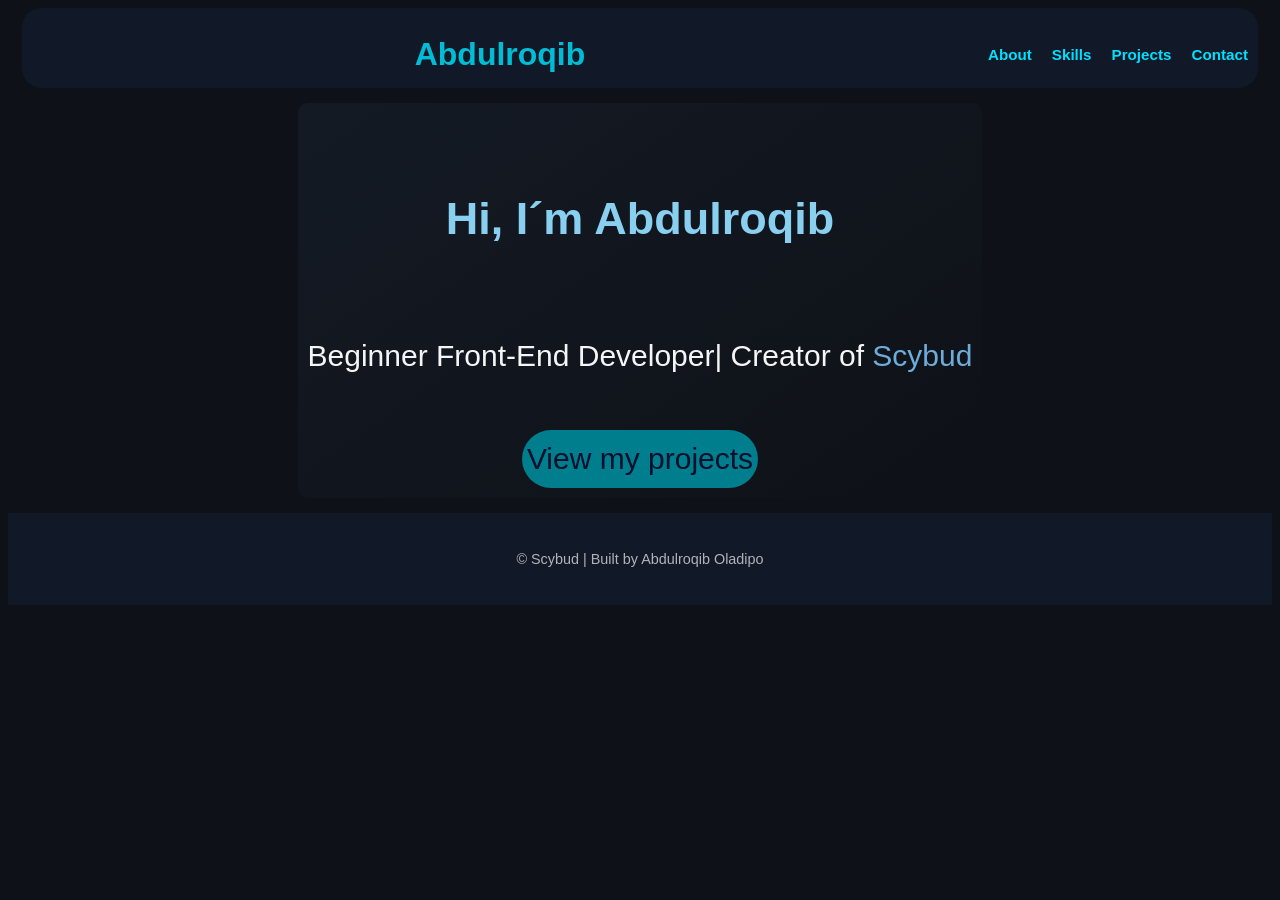
==== index.html @ 7b3e84bd "edit sidebar and make cards show only when clicked" ====
<!DOCTYPE html>
<html lang="en">
  <head>
    <meta charset="UTF-8" />
    <meta name="viewport" content="width=device-width, initial-scale=1.0" />
    <title>Abdulroqib | Portfolio</title>
    <link rel="stylesheet" href="style.css" />
  </head>
  <body>
    <header>
      <div id="menuicon" onclick="togglesidebar()">
        <span></span>
        <span></span>
        <span></span>
      </div>
      <h1>Abdulroqib</h1>
      <div class="sidebar">
        <div id="cancelIcon" onclick="togglesidebar()">
          <span id="top-bar"></span>
          <span id="middle-bar"></span>
          <span id="bottom-bar"></span>
        </div>
        <nav>
          <!--Use onclick to make sidebar close when link is clicked-->
          <a class="aboutLink" onclick="togglesidebar()" href="#about">About</a>
          <a class="skillsLink" onclick="togglesidebar()" href="#skills"
            >Skills</a
          >
          <a class="projectsLink" onclick="togglesidebar()" href="#projects"
            >Projects</a
          >
          <a class="contactLink" onclick="togglesidebar()" href="#contact"
            >Contact</a
          >
        </nav>
      </div>
      <nav id="nav-links">
        <a class="aboutLink" onclick="togglesidebar()" href="#about">About</a>
        <a class="skillsLink" onclick="togglesidebar()" href="#skills"
          >Skills</a
        >
        <a class="projectsLink" onclick="togglesidebar()" href="#projects"
          >Projects</a
        >
        <a class="contactLink" onclick="togglesidebar()" href="#contact"
          >Contact</a
        >
      </nav>
    </header>
    <main>
      <section id="hero">
        <h2>Hi, I´m Abdulroqib</h2>
        <p>
          Beginner Front-End Developer| Creator of
          <a href="https://scyflix.github.io/Scybud-Labs/">Scybud</a>
        </p>
        <a class="btn projectsLink" href="#projects"
          >View my projects</a
        >
      </section>
      <section id="about" class="cards">
        <h2>About Me</h2>
        <p>
          I am a beginner Front-End Developer currently learning HTML, CSS and
          JavaScript. I create clean and responsive websites and plan to exploew
          robotics engineering in the future. I build projects to learn and
          grow.
        </p>
      </section>
      <section id="skills" class="cards">
        <h2>My skills</h2>
        <div id="skills-list">
          <div>HTML</div>
          <div>CSS</div>
          <div>JavaScript(Basic)</div>
          <div>Responsive Design</div>
          <div>Words Document(Basic)</div>
        </div>
      </section>
      <section id="projects" class="cards">
        <h2>My Projects</h2>
        <div id="projects-container">
          <div class="project">
            <h3>TryTasty</h3>
            <p>Recipe website for easy, fun and tasty snack recipes.</p>
            <a href="https://trytasty.de/" class="btn">View</a>
          </div>
          <div class="project">
            <h3>Playbud</h3>
            <p>A game portal for simple icebreaker and bordom-killer games.</p>
                        <a href="https://scyflix.github.io/Playbud/" class="btn">View</a>

          </div>
          <div class="project">
            <h3>ResBuild</h3>
            <p>
              A resume builder website that helps to create simple resume(first
              project i made with JavaScript).
            </p>
                        <a href="https://scyflix.github.io/ResBuild/" class="btn">View</a>

          </div>
          <div class="project">
            <h3
              >Thia`s Vogue</h3
            >
            <p>
              A fashionsite showcasing a Nigerian based fashion designer`s work
              and styles(created with Google Sites).
            </p>
             <a href="https://sites.google.com/view/thias-vogue/home" class="btn"
              >View</a
            >
          </div>
          <div class="project">
            <h3
              >Salvation Nsx</h3
            >
            <p>An artist website showcasing his work.</p>
             <a href="https://scyflix.github.io/Abdulroqib-Oladipo/" class="btn"
              >View</a
            >
          </div>
        </div>
      </section>
      <section id="contact" class="cards">
        <h2>Contact</h2>
        <p>Lets collaborate and build something fun together</p>
        <p>
          <span> Email: </span>
          <a href="mailto:abdulroqeeboladipo@gmail.com"
            >abdulroqeeboladipo@gmail.com</a
          >
        </p>
        <p>
          <a href="https://github.com/scyflix">Github</a> |
          <a href="https://x.com/abdulroqib123">Twitter/X</a> |
          <a href="https://www.linkedin.com/in/abdulroqib-oladipo-a85197253/"
            >Linkedin</a
          >
          |
        </p>
      </section>
    </main>
    <footer>
      <p>&copy; Scybud | Built by Abdulroqib Oladipo</p>
    </footer>
    <script src="app.js"></script>
  </body>
</html>
---- style.css ----
html {
  scroll-behavior: smooth;
}
body {
  font-family: "Poppins", sans-serif;
  background-color: #0e1117;
  color: #f5f5f5;
  line-height: 1.6;
  max-width: 100vw;
}

main {
  margin: 10px auto;
  display: flex;
  flex-direction: column;
  justify-content: center;
  align-items: center;
}
#menuIcon {
  display: none;
}
header {
  border-radius: 20px;
  width: 95vw;
  margin: 0 auto;
  max-width: 100%;
  flex-wrap: wrap;
  font-weight: 700;
  display: flex;
  align-items: center;
  background: #111827;
  height: 80px;
  padding: 0 10px;
  justify-content: space-between;
  top: 0;
  position: sticky;
}
header h1 {
  color: #00bcd4;
}
a {
  text-decoration: none;
  color: #6eacda;
}

nav {
  display: flex;
  justify-content: space-around;
}
nav a {
  font-size: 0.95rem;
  margin-left: 20px;
    color: #00e1ff;
}
nav a:hover {
  color: #04c3dc;
}
#hero {
  display: flex;
  justify-content: center;
  align-items: center;
  flex-direction: column;
  gap: 10px;
  padding: 0 10px;
  font-size: 30px;
  background: linear-gradient(145deg, #141a24, #0e1117);
  text-align: center;
  margin: 5px 0;
  border-radius: 10px;
}
.cards {
  background-color: #122942;
  width: 90vw;
  padding: 10px;
  border-radius: 10px;
  display: none;
}
a:hover {
  color: #066774;
}
.btn {
  background-color: #007e8e;
  border-radius: 50px;
  padding: 5px;
  margin: 10px;
  color: #00102d;
  transition: all 0.3s ease-in;
}
.btn:hover {
  text-decoration: none;
  transform: scale(1.05);
    color: #00102d;
  box-shadow: 0 0 15px rgba(255, 255, 255, 0.3);
}
section {
  margin-top: 10px;
}
footer {
  text-align: center;
  padding: 20px;
  font-size: 0.9rem;
  background: #111827;
  color: #b0b3b8;
  max-width: 100%;
  margin-top: auto;
}
#projects-container {
  display: flex;
  flex-wrap: wrap;
  justify-content: center;
  gap: 20px;
  margin-top: 20px;
}

#projects-container a {
  font-weight: 600;
}
.project {
  width: 280px;
  background-color: #00102d;
  border-radius: 12px;
  padding: 15px;
  transition: all 0.3s ease-in-out;
  text-align: left;
}
.project .btn {
  font-size: 18px;
}
#contact a {
  color: #66e3f3;
}
.project:hover {
  transform: translateY(-5px);
  box-shadow: 0 0 15px #00bcd4;
}
h2 {
  text-align: center;
  color: #89cff0;
  margin-top: 80px;
}
#skills-list {
  display: flex;
  gap: 10px;
  flex-wrap: wrap;
  justify-content: center;
}
#skills-list div {
  text-align: center;
  background-color: white;
  color: black;
  border-radius: 10px;
  min-width: fit-content;
  width: 80px;
  padding: 3px;
  transition: all 0.5s ease;
}
#skills-list div:hover {
  transform: scale(1.05);
}
a:hover {
  text-decoration: underline;
}
 @media (min-width: 800px) {
  .sidebar {
    display: none;
  }
 }
@media (max-width: 800px) {
  header {
    display: flex;
    justify-content: flex-start;
    padding: 0;
  }
  #nav-links {
    display: none;
  }
  #menuicon,
  #cancelIcon {
    display: flex;
    flex-direction: column;
    cursor: pointer;
    margin: 0 10px;
  }
  #menuicon span,
  #cancelIcon span {
    background-color: beige;
    width: 30px;
    height: 5px;
    margin: 0 3px 5px 5px;
    border-radius: 15px;
  }
  #middle-bar {
    display: none;
  }
  #top-bar {
    transform: rotate(45deg) translate(7px);
  }
  #bottom-bar {
    transform: rotate(-45deg) translate(7px);
  }
  .sidebar nav {
    margin-top: 50px;
    display: flex;
    flex-direction: column;
    justify-content: start;
    align-items: center;
    gap: 40px;
  }
  .cards {
      min-height: 90dvh;

  }
  .sidebar {
    padding: 20px 0 20px 0;
    top: 0;
    left: -100%;
    width: 80%;
    height: 100dvh;
    z-index: 2000;
    position: absolute;
    transition: all 0.6s ease;
    backdrop-filter: blur(50px) brightness(80%);
  }
  .sidebar.show {
        left: 0;
  }
}
@media (max-width: 600px) {
  .project {
    width: 95%;
    background-color: #00102d;
    border-radius: 10px;
    padding: 5px 10px;
    transition: all 0.5s ease-in;
  }
}
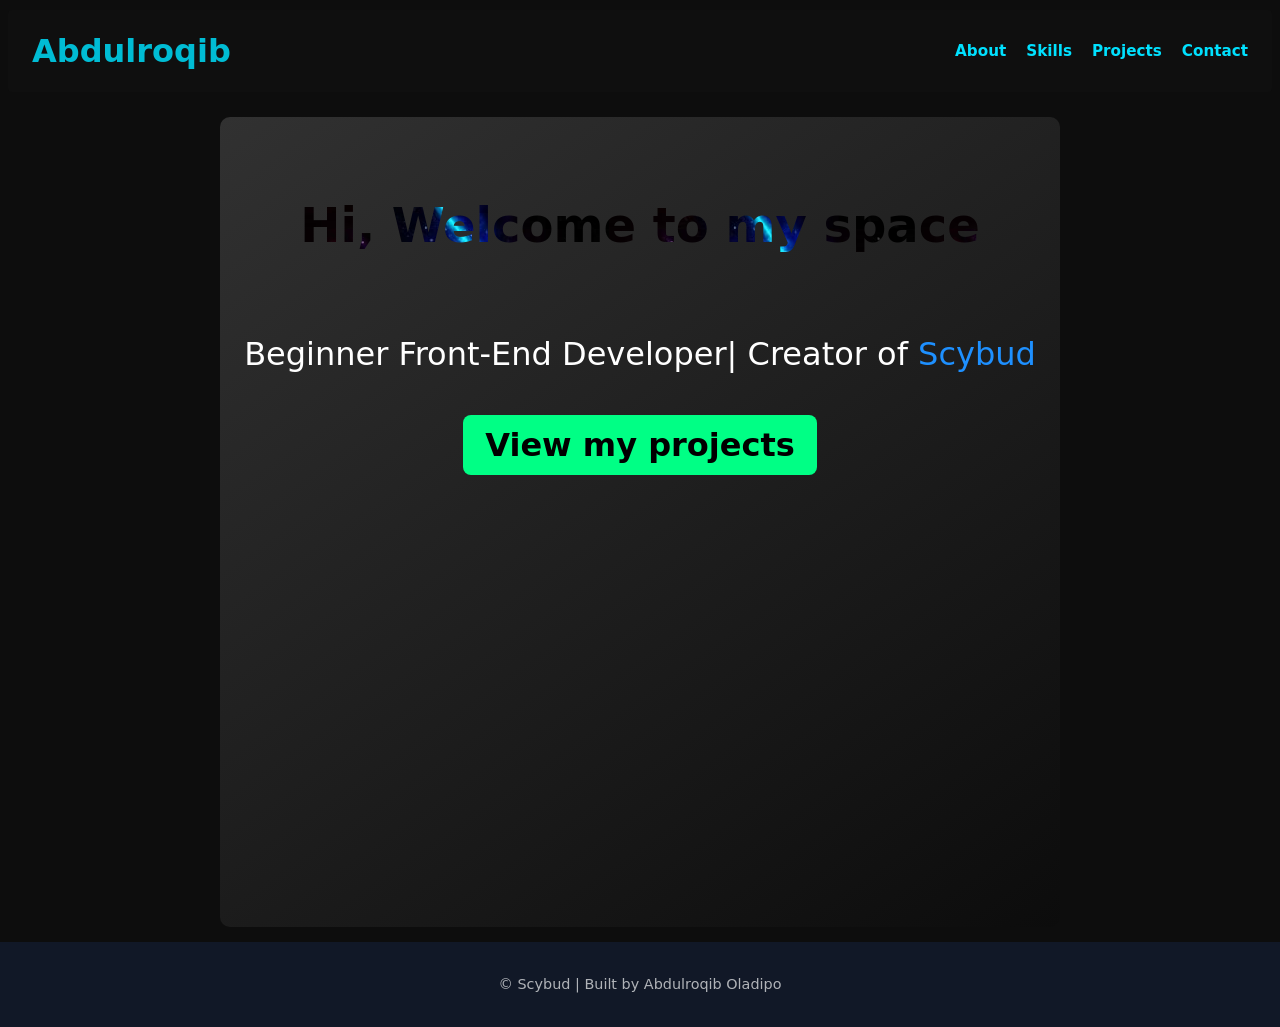
==== commit 970ad6a8: "frefactor: edit styles and texts to fit my style" ====
--- a/index.html
+++ b/index.html
@@ -48,35 +48,65 @@
       </nav>
     </header>
     <main>
-      <section id="hero">
-        <h2>Hi, I´m Abdulroqib</h2>
-        <p>
-          Beginner Front-End Developer| Creator of
-          <a href="https://scyflix.github.io/Scybud-Labs/">Scybud</a>
-        </p>
-        <a class="btn projectsLink" href="#projects"
-          >View my projects</a
-        >
+      <section>
+        <section id="hero">
+          <h2>Hi, Welcome to my <span>space</span></h2>
+          <p>
+            Beginner Front-End Developer| Creator of
+            <a href="https://scyflix.github.io/Scybud-Labs/">Scybud</a>
+          </p>
+          <a class="btn projectsLink" href="#projects">View my projects</a>
+        </section>
       </section>
       <section id="about" class="cards">
         <h2>About Me</h2>
         <p>
-          I am a beginner Front-End Developer currently learning HTML, CSS and
-          JavaScript. I create clean and responsive websites and plan to exploew
-          robotics engineering in the future. I build projects to learn and
-          grow.
+          I didn’t start programming because I was “naturally gifted” or because
+          everything made sense at the beginning. I started because I was
+          curious, frustrated, and tired of only consuming technology instead of
+          understanding how it works.</p>
+          <p> I’m a beginner Front-End Developer
+          learning HTML, CSS, and JavaScript, and most of what I know comes from
+          building things, breaking them, and fixing them again. I’ve struggled
+          with bugs that made no sense, designs that didn’t look right, and code
+          that worked yesterday but not today. That process is exactly how I
+          learn.</p>
+          <p>
+           I build projects to grow, not to impress. Every website I
+          create teaches me something new about structure, problem-solving, and
+          patience. Web development is part of a bigger picture for me: I’m
+          working toward a future in robotics engineering, where logic, systems,
+          and persistence matter more than shortcuts. I’m still early in the
+          journey, but I take it seriously. I show up, I keep learning, and I
+          don’t quit when things get hard.
         </p>
       </section>
       <section id="skills" class="cards">
-        <h2>My skills</h2>
-        <div id="skills-list">
-          <div>HTML</div>
-          <div>CSS</div>
-          <div>JavaScript(Basic)</div>
-          <div>Responsive Design</div>
-          <div>Words Document(Basic)</div>
-        </div>
-      </section>
+  <h2>My Skills</h2>
+
+  <h3>Web Development Fundamentals</h3>
+  <div class="skills-list">
+    <div>HTML5</div>
+    <div>CSS3</div>
+    <div>JavaScript (Basic)</div>
+  </div>
+
+  <h3>UI & Front-End Thinking</h3>
+  <div class="skills-list">
+    <div>Responsive Design</div>
+    <div>Reusable UI Patterns</div>
+    <div>Visual Hierarchy</div>
+  </div>
+
+  <h3>Tools & Workflow</h3>
+  <div class="skills-list">
+    <div>VS Code</div>
+    <div>Git & GitHub</div>
+    <div>GitHub Pages</div>
+    <div>Microsoft Word (Basic)</div>
+  </div>
+</section>
+
       <section id="projects" class="cards">
         <h2>My Projects</h2>
         <div id="projects-container">
@@ -88,8 +118,7 @@
           <div class="project">
             <h3>Playbud</h3>
             <p>A game portal for simple icebreaker and bordom-killer games.</p>
-                        <a href="https://scyflix.github.io/Playbud/" class="btn">View</a>
-
+            <a href="https://scyflix.github.io/Playbud/" class="btn">View</a>
           </div>
           <div class="project">
             <h3>ResBuild</h3>
@@ -97,27 +126,22 @@
               A resume builder website that helps to create simple resume(first
               project i made with JavaScript).
             </p>
-                        <a href="https://scyflix.github.io/ResBuild/" class="btn">View</a>
-
+            <a href="https://scyflix.github.io/ResBuild/" class="btn">View</a>
           </div>
           <div class="project">
-            <h3
-              >Thia`s Vogue</h3
-            >
+            <h3>Thia`s Vogue</h3>
             <p>
               A fashionsite showcasing a Nigerian based fashion designer`s work
               and styles(created with Google Sites).
             </p>
-             <a href="https://sites.google.com/view/thias-vogue/home" class="btn"
+            <a href="https://sites.google.com/view/thias-vogue/home" class="btn"
               >View</a
             >
           </div>
           <div class="project">
-            <h3
-              >Salvation Nsx</h3
-            >
+            <h3>Salvation Nsx</h3>
             <p>An artist website showcasing his work.</p>
-             <a href="https://scyflix.github.io/Abdulroqib-Oladipo/" class="btn"
+            <a href="https://scyflix.github.io/Abdulroqib-Oladipo/" class="btn"
               >View</a
             >
           </div>
--- a/style.css
+++ b/style.css
@@ -1,109 +1,194 @@
-html {
+html,
+body {
   scroll-behavior: smooth;
-}
+  margin: 0;
+  padding: 0;
+  box-sizing: border-box;
+}
+
+:root {
+  /* Colors */
+  --bg-main: #0d0d0d;
+  --bg-card: #151515;
+  --bg-header: #0f0f0f;
+  --bg-footer: #111827;
+  --bg-hero-start: #313131;
+  --bg-hero-end: #0c0c0c;
+
+  --text-main: #ffffff;
+  --text-muted: #b0b3b8;
+
+  --accent: #00ff85;
+  --accent-hover: #00cc6a;
+  --accent-blue: #00bcd4;
+  --accent-cyan: #00e1ff;
+  --accent-cyan-hover: #04c3dc;
+  --accent-soft: #66e3f3;
+  --accent-glow: #00bbd494;
+
+  --link-color: #1e90ff;
+
+  /* Typography */
+  --font-main: system-ui, -apple-system, BlinkMacSystemFont, "Segoe UI",
+    sans-serif;
+
+  --fs-base: 1rem;
+  --fs-sm: 0.9rem;
+  --fs-nav: 0.95rem;
+  --fs-lg: 1.4rem;
+  --fs-xl: 2rem;
+
+  /* Spacing */
+  --space-xs: 0.5rem;
+  --space-sm: 1rem;
+  --space-md: 1.5rem;
+  --space-lg: 2.5rem;
+
+  /* Layout */
+  --max-width: 1100px;
+  --radius-sm: 8px;
+  --radius-md: 12px;
+
+  /* Effects */
+  --shadow-soft: 0 10px 25px rgba(0, 0, 0, 0.4);
+  --shadow-hover: 0 0 15px var(--accent-glow);
+  --transition-fast: 0.25s ease;
+  --transition-mid: 0.5s ease;
+}
+
 body {
-  font-family: "Poppins", sans-serif;
-  background-color: #0e1117;
-  color: #f5f5f5;
-  line-height: 1.6;
-  max-width: 100vw;
+  font-family: var(--font-main);
+  background: var(--bg-main);
+  color: var(--text-main);
 }
 
 main {
   margin: 10px auto;
   display: flex;
   flex-direction: column;
-  justify-content: center;
   align-items: center;
 }
-#menuIcon {
+
+header {
+  max-width: 95vw;
+  height: 50px;
+  position: sticky;
+  top: 0;
+  z-index: 2;
+
+  display: flex;
+  align-items: center;
+  justify-content: space-between;
+
+  background: var(--bg-header);
+  padding: var(--space-sm) var(--space-md);
+  margin: 10px auto;
+  border-radius: 4px;
+  font-weight: 700;
+}
+
+header h1 {
+  color: var(--accent-blue);
+}
+
+a {
+  color: var(--link-color);
+  text-decoration: none;
+}
+
+a:hover {
+  text-decoration: underline;
+}
+
+nav {
+  display: flex;
+  justify-content: space-around;
+}
+
+nav a {
+  font-size: var(--fs-nav);
+  margin-left: 20px;
+  color: var(--accent-cyan);
+}
+
+nav a:hover {
+  color: var(--accent-cyan-hover);
+}
+
+#hero {
+  display: flex;
+  flex-direction: column;
+  align-items: center;
+  gap: 10px;
+  
+  padding: 0 10px;
+  margin: 5px auto;
+  
+  font-size: var(--fs-xl);
+  text-align: center;
+
+  background: linear-gradient(145deg, var(--bg-hero-start), var(--bg-hero-end));
+
+  border-radius: 10px;
+}
+
+section {
+  display: flex;
+  flex-direction: column;
+  align-items: center;
+  min-height: 90dvh;
+  width: 80%;
+  margin-top: 10px;
+  max-width: 100vw;
+  animation: slideIn 2s ease;
+}
+@keyframes slideIn {
+  from {
+    transform: translateY(-30px);
+  } to {
+transform: translateY(0);  
+}
+}
+#about {
+  padding: 0 100px;
+}
+
+.cards {
   display: none;
-}
-header {
-  border-radius: 20px;
-  width: 95vw;
-  margin: 0 auto;
-  max-width: 100%;
-  flex-wrap: wrap;
-  font-weight: 700;
-  display: flex;
-  align-items: center;
-  background: #111827;
-  height: 80px;
-  padding: 0 10px;
-  justify-content: space-between;
-  top: 0;
-  position: sticky;
-}
-header h1 {
-  color: #00bcd4;
-}
-a {
+  background: var(--bg-card);
+  padding: var(--space-md);
+  border-radius: var(--radius-md);
+  box-shadow: var(--shadow-soft);
+  max-width: var(--max-width);
+  margin: var(--space-lg) auto;
+}
+
+.btn {
+  display: inline-block;
+  padding: 0.7rem 1.4rem;
+  border-radius: var(--radius-sm);
+
+  background: var(--accent);
+  color: #000;
+  font-weight: 600;
+
+  transition: var(--transition-fast);
+}
+
+.btn:hover {
+  background: var(--accent-hover);
   text-decoration: none;
-  color: #6eacda;
-}
-
-nav {
-  display: flex;
-  justify-content: space-around;
-}
-nav a {
-  font-size: 0.95rem;
-  margin-left: 20px;
-    color: #00e1ff;
-}
-nav a:hover {
-  color: #04c3dc;
-}
-#hero {
-  display: flex;
-  justify-content: center;
-  align-items: center;
-  flex-direction: column;
-  gap: 10px;
-  padding: 0 10px;
-  font-size: 30px;
-  background: linear-gradient(145deg, #141a24, #0e1117);
-  text-align: center;
-  margin: 5px 0;
-  border-radius: 10px;
-}
-.cards {
-  background-color: #122942;
-  width: 90vw;
-  padding: 10px;
-  border-radius: 10px;
-  display: none;
-}
-a:hover {
-  color: #066774;
-}
-.btn {
-  background-color: #007e8e;
-  border-radius: 50px;
-  padding: 5px;
-  margin: 10px;
-  color: #00102d;
-  transition: all 0.3s ease-in;
-}
-.btn:hover {
-  text-decoration: none;
-  transform: scale(1.05);
-    color: #00102d;
-  box-shadow: 0 0 15px rgba(255, 255, 255, 0.3);
-}
-section {
-  margin-top: 10px;
-}
+}
+
 footer {
   text-align: center;
   padding: 20px;
-  font-size: 0.9rem;
-  background: #111827;
-  color: #b0b3b8;
-  max-width: 100%;
-  margin-top: auto;
-}
+  font-size: var(--fs-sm);
+
+  background: var(--bg-footer);
+  color: var(--text-muted);
+}
+
 #projects-container {
   display: flex;
   flex-wrap: wrap;
@@ -112,68 +197,91 @@
   margin-top: 20px;
 }
 
-#projects-container a {
-  font-weight: 600;
-}
 .project {
   width: 280px;
-  background-color: #00102d;
-  border-radius: 12px;
   padding: 15px;
-  transition: all 0.3s ease-in-out;
+  border-radius: var(--radius-md);
+  border: 1px solid var(--accent-blue);
   text-align: left;
-}
-.project .btn {
-  font-size: 18px;
-}
-#contact a {
-  color: #66e3f3;
-}
+  transition: var(--transition-fast);
+}
+
 .project:hover {
   transform: translateY(-5px);
-  box-shadow: 0 0 15px #00bcd4;
-}
+  box-shadow: var(--shadow-hover);
+}
+
+.project .btn {
+  font-size: var(--fs-lg);
+}
+
+#contact a {
+  color: var(--accent-soft);
+}
+
 h2 {
   text-align: center;
   color: #89cff0;
   margin-top: 80px;
 }
-#skills-list {
-  display: flex;
-  gap: 10px;
+
+#hero h2  {
+  background-image: url("space.jpg");
+  background-clip: text;
+  color: transparent;
+  animation: moveImg 20s linear infinite;
+}
+
+@keyframes moveImg {
+  to {
+    background-position: -200%;
+  }
+}
+
+.skills-list {
+  display: flex;
   flex-wrap: wrap;
   justify-content: center;
-}
-#skills-list div {
+  gap: 10px;
+}
+
+.skills-list div {
+  background: #fff;
+  color: #000;
+  border-radius: 10px;
+  padding: 3px;
   text-align: center;
-  background-color: white;
-  color: black;
-  border-radius: 10px;
-  min-width: fit-content;
-  width: 80px;
-  padding: 3px;
-  transition: all 0.5s ease;
-}
-#skills-list div:hover {
+  transition: var(--transition-mid);
+}
+
+.skills-list div:hover {
   transform: scale(1.05);
-}
-a:hover {
-  text-decoration: underline;
-}
- @media (min-width: 800px) {
+  animation: moveImg 10s linear infinite;
+  background-image: url("space.jpg");
+  color: var(--text-muted);
+}
+
+/* Mobile */
+#menuicon {
+  display: none;
+}
+
+@media (min-width: 800px) {
   .sidebar {
     display: none;
   }
- }
+}
+
 @media (max-width: 800px) {
   header {
-    display: flex;
     justify-content: flex-start;
     padding: 0;
   }
+
   #nav-links {
     display: none;
   }
+
   #menuicon,
   #cancelIcon {
     display: flex;
@@ -181,13 +289,14 @@
     cursor: pointer;
     margin: 0 10px;
   }
+
   #menuicon span,
   #cancelIcon span {
-    background-color: beige;
     width: 30px;
     height: 5px;
     margin: 0 3px 5px 5px;
     border-radius: 15px;
+    background: beige;
   }
   #middle-bar {
     display: none;
@@ -206,31 +315,34 @@
     align-items: center;
     gap: 40px;
   }
-  .cards {
-      min-height: 90dvh;
-
-  }
   .sidebar {
-    padding: 20px 0 20px 0;
+    position: fixed;
     top: 0;
     left: -100%;
     width: 80%;
     height: 100dvh;
-    z-index: 2000;
-    position: absolute;
-    transition: all 0.6s ease;
+    padding: 20px 0;
+    z-index: 9999;
+
+    opacity: 0;
     backdrop-filter: blur(50px) brightness(80%);
+    transition: left 0.6s ease, opacity 0.6s ease;
   }
   .sidebar.show {
-        left: 0;
-  }
-}
+    left: 0;
+    opacity: 1;
+  }
+  #about {
+    padding: 0 20px;
+  }
+}
+
 @media (max-width: 600px) {
+  #hero {
+    width: 99%;
+  }
   .project {
     width: 95%;
-    background-color: #00102d;
-    border-radius: 10px;
-    padding: 5px 10px;
-    transition: all 0.5s ease-in;
-  }
-}
+    padding: 5px;
+  }
+}
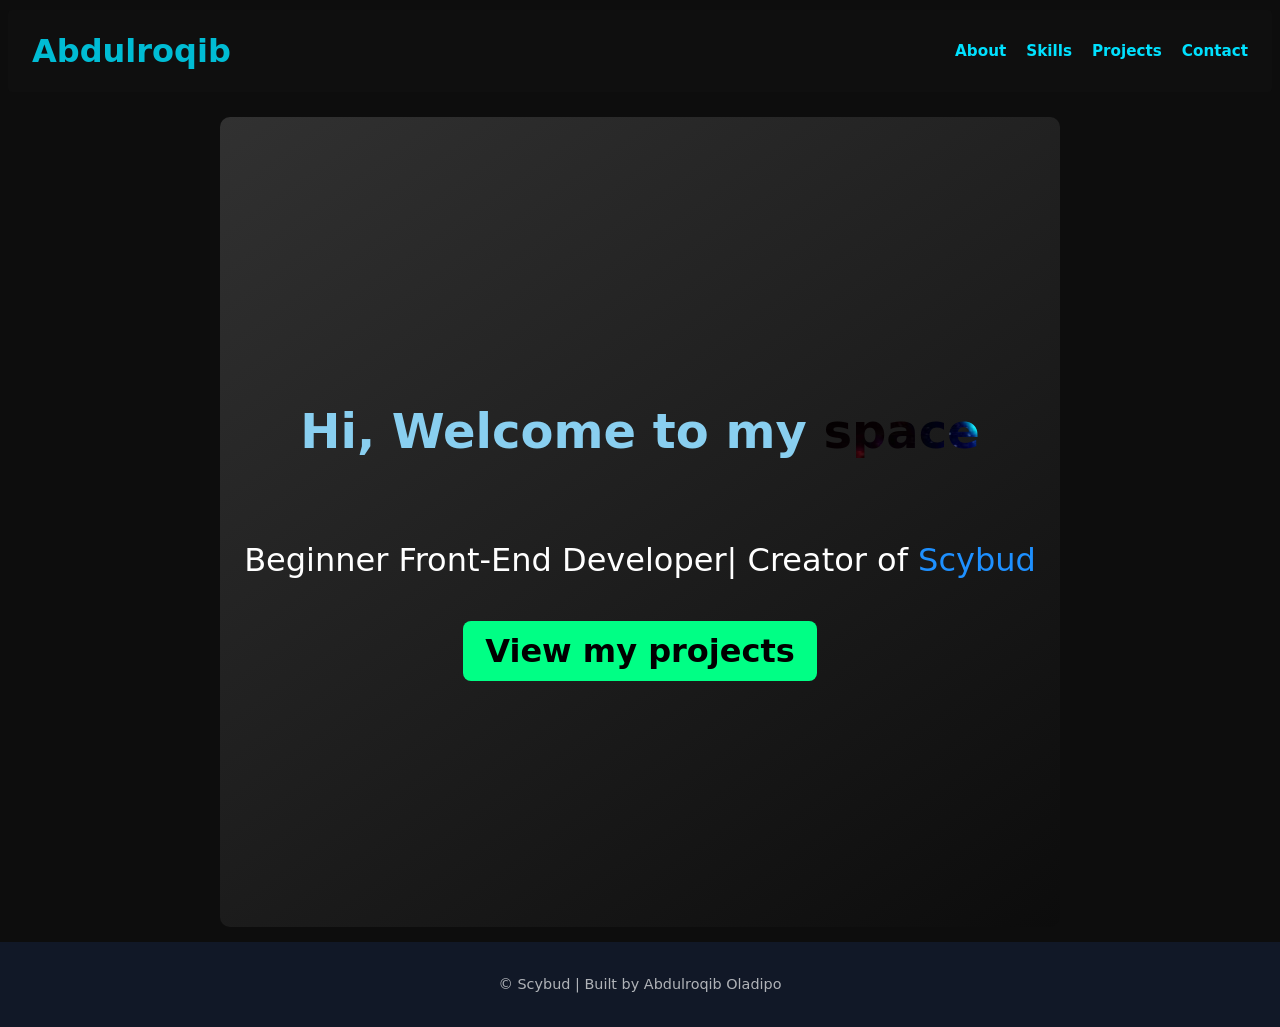
==== commit 585c806b: "edit link color on hover" ====
--- a/index.html
+++ b/index.html
@@ -156,11 +156,11 @@
             >abdulroqeeboladipo@gmail.com</a
           >
         </p>
-        <p>
-          <a href="https://github.com/scyflix">Github</a> |
-          <a href="https://x.com/abdulroqib123">Twitter/X</a> |
+        <p class="contactLinks">
+          <a href="https://github.com/scyflix" target="_blank">Github</a> |
+          <a href="https://x.com/abdulroqib123" target="_blank">Twitter/X</a> |
           <a href="https://www.linkedin.com/in/abdulroqib-oladipo-a85197253/"
-            >Linkedin</a
+             target="_blank">Linkedin</a
           >
           |
         </p>
--- a/style.css
+++ b/style.css
@@ -119,11 +119,12 @@
   display: flex;
   flex-direction: column;
   align-items: center;
+  justify-content: center;
   gap: 10px;
-  
+
   padding: 0 10px;
   margin: 5px auto;
-  
+
   font-size: var(--fs-xl);
   text-align: center;
 
@@ -145,9 +146,10 @@
 @keyframes slideIn {
   from {
     transform: translateY(-30px);
-  } to {
-transform: translateY(0);  
-}
+  }
+  to {
+    transform: translateY(0);
+  }
 }
 #about {
   padding: 0 100px;
@@ -222,10 +224,9 @@
 h2 {
   text-align: center;
   color: #89cff0;
-  margin-top: 80px;
-}
-
-#hero h2  {
+}
+
+#hero h2 span {
   background-image: url("space.jpg");
   background-clip: text;
   color: transparent;
@@ -234,7 +235,7 @@
 
 @keyframes moveImg {
   to {
-    background-position: -200%;
+    background-position: -400%;
   }
 }
 
@@ -260,7 +261,19 @@
   background-image: url("space.jpg");
   color: var(--text-muted);
 }
-
+#contact p a:hover {
+color: #00cc6a;
+}
+
+#contact .contactLinks a:nth-child(1):hover {
+  color: #fafbfc;
+}
+#contact .contactLinks a:nth-child(2):hover {
+  color: lightgray;
+}
+#contact .contactLinks a:nth-child(3):hover {
+  color: #0077B5;
+}
 /* Mobile */
 #menuicon {
   display: none;
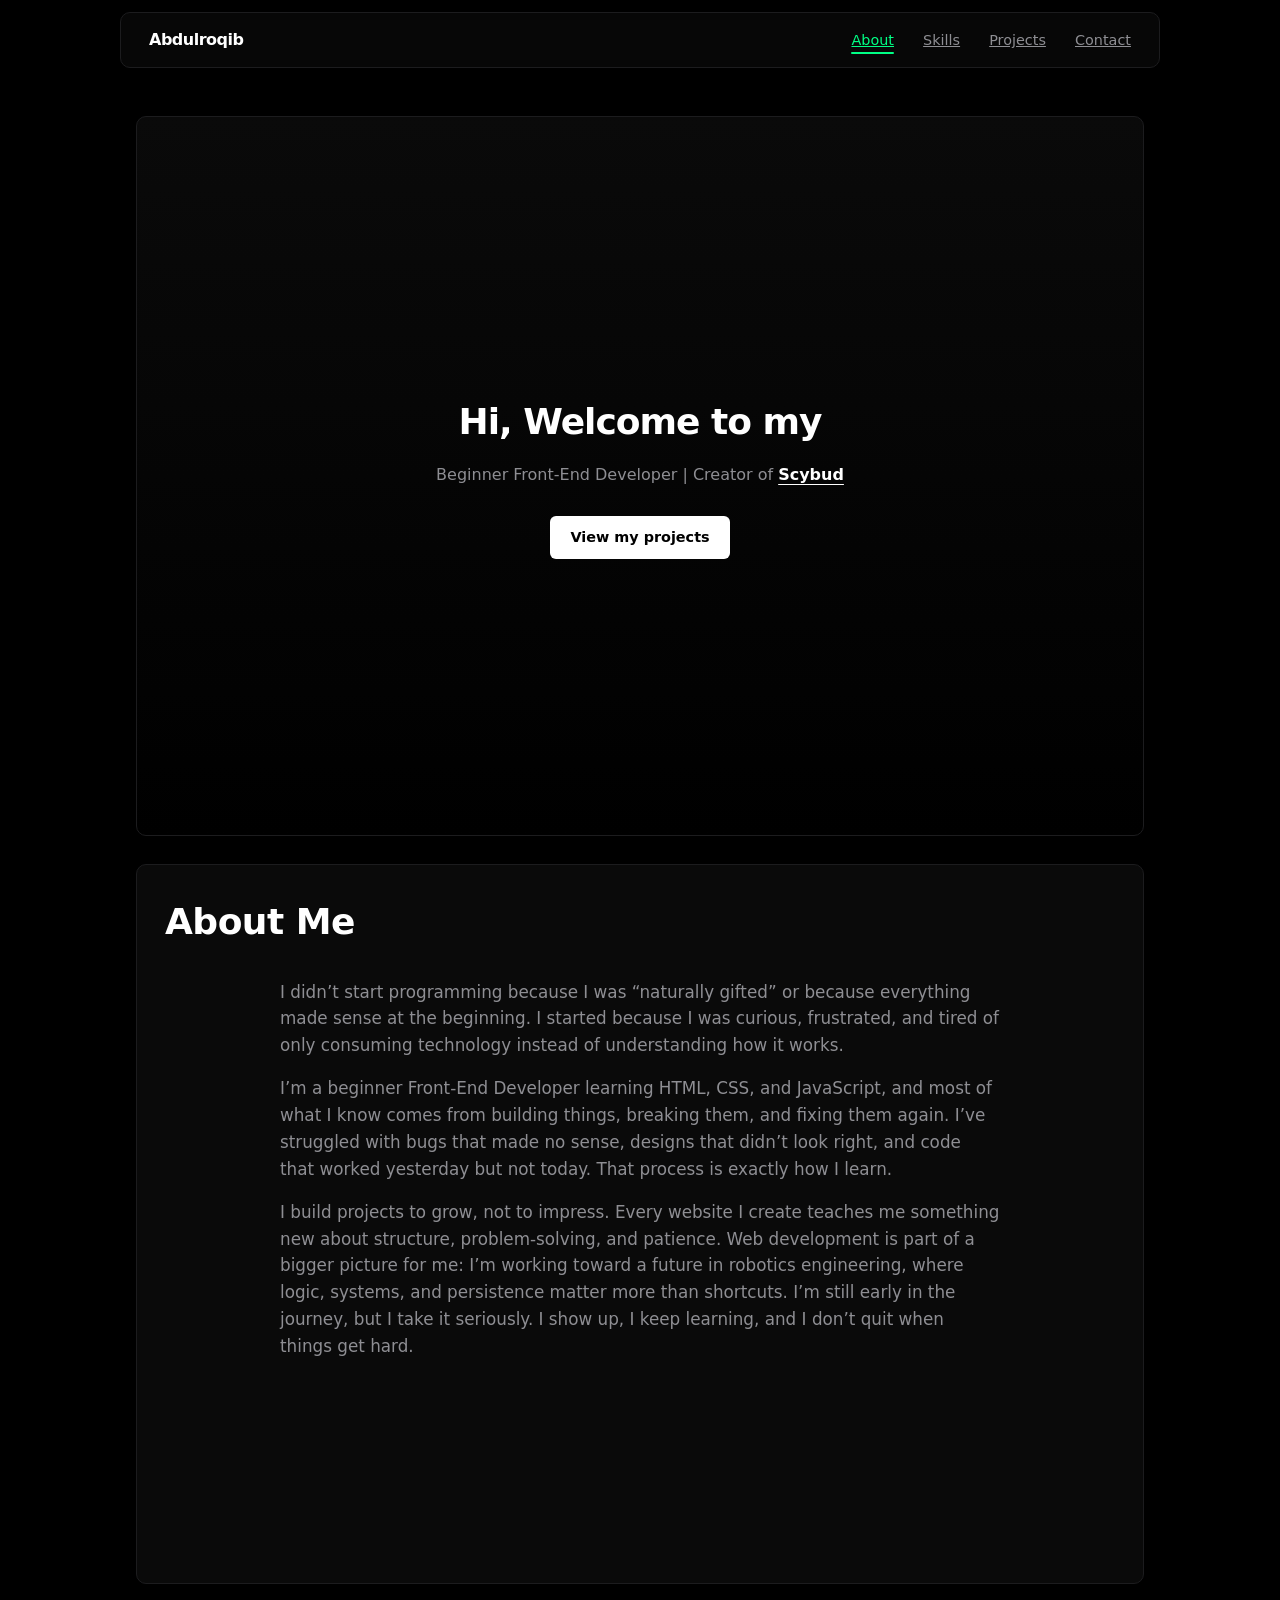
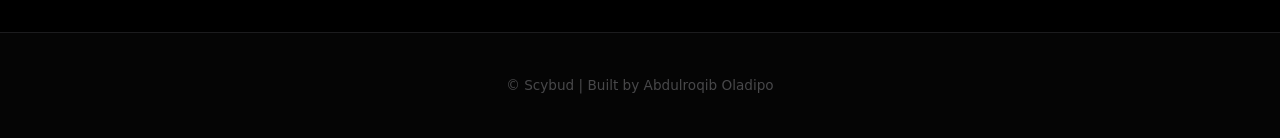
==== commit dd700993: "feat: Add contact, projects, and skills pages; update index and style for improved navigation and de" ====
--- a/index.html
+++ b/index.html
@@ -3,11 +3,11 @@
   <head>
     <meta charset="UTF-8" />
     <meta name="viewport" content="width=device-width, initial-scale=1.0" />
-    <title>Abdulroqib | Portfolio</title>
+    <title>Abdulroqib | Home & About</title>
     <link rel="stylesheet" href="style.css" />
   </head>
   <body>
-    <header>
+       <header>
       <div id="menuicon" onclick="togglesidebar()">
         <span></span>
         <span></span>
@@ -21,58 +21,41 @@
           <span id="bottom-bar"></span>
         </div>
         <nav>
-          <!--Use onclick to make sidebar close when link is clicked-->
-          <a class="aboutLink" onclick="togglesidebar()" href="#about">About</a>
-          <a class="skillsLink" onclick="togglesidebar()" href="#skills"
-            >Skills</a
-          >
-          <a class="projectsLink" onclick="togglesidebar()" href="#projects"
-            >Projects</a
-          >
-          <a class="contactLink" onclick="togglesidebar()" href="#contact"
-            >Contact</a
-          >
+          <a class="aboutLink active" href="index.html">About</a>
+          <a class="skillsLink" href="skills.html">Skills</a>
+          <a class="projectsLink" href="projects.html">Projects</a>
+          <a class="contactLink" href="contact.html">Contact</a>
         </nav>
       </div>
-      <nav id="nav-links">
-        <a class="aboutLink" onclick="togglesidebar()" href="#about">About</a>
-        <a class="skillsLink" onclick="togglesidebar()" href="#skills"
-          >Skills</a
-        >
-        <a class="projectsLink" onclick="togglesidebar()" href="#projects"
-          >Projects</a
-        >
-        <a class="contactLink" onclick="togglesidebar()" href="#contact"
-          >Contact</a
-        >
-      </nav>
+      
     </header>
     <main>
-      <section>
-        <section id="hero">
-          <h2>Hi, Welcome to my <span>space</span></h2>
-          <p>
-            Beginner Front-End Developer| Creator of
-            <a href="https://scyflix.github.io/Scybud-Labs/">Scybud</a>
-          </p>
-          <a class="btn projectsLink" href="#projects">View my projects</a>
-        </section>
+      <section id="hero">
+        <h2>Hi, Welcome to my <span></span></h2>
+        <p>
+          Beginner Front-End Developer | Creator of
+          <a href="https://scyflix.github.io/Scybud-Labs/">Scybud</a>
+        </p>
+        <a class="btn" href="projects.html">View my projects</a>
       </section>
+
       <section id="about" class="cards">
         <h2>About Me</h2>
         <p>
           I didn’t start programming because I was “naturally gifted” or because
           everything made sense at the beginning. I started because I was
           curious, frustrated, and tired of only consuming technology instead of
-          understanding how it works.</p>
-          <p> I’m a beginner Front-End Developer
-          learning HTML, CSS, and JavaScript, and most of what I know comes from
-          building things, breaking them, and fixing them again. I’ve struggled
-          with bugs that made no sense, designs that didn’t look right, and code
-          that worked yesterday but not today. That process is exactly how I
-          learn.</p>
-          <p>
-           I build projects to grow, not to impress. Every website I
+          understanding how it works.
+        </p>
+        <p> 
+          I’m a beginner Front-End Developer learning HTML, CSS, and JavaScript, 
+          and most of what I know comes from building things, breaking them, and 
+          fixing them again. I’ve struggled with bugs that made no sense, designs 
+          that didn’t look right, and code that worked yesterday but not today. 
+          That process is exactly how I learn.
+        </p>
+        <p>
+          I build projects to grow, not to impress. Every website I
           create teaches me something new about structure, problem-solving, and
           patience. Web development is part of a bigger picture for me: I’m
           working toward a future in robotics engineering, where logic, systems,
@@ -81,94 +64,10 @@
           don’t quit when things get hard.
         </p>
       </section>
-      <section id="skills" class="cards">
-  <h2>My Skills</h2>
-
-  <h3>Web Development Fundamentals</h3>
-  <div class="skills-list">
-    <div>HTML5</div>
-    <div>CSS3</div>
-    <div>JavaScript (Basic)</div>
-  </div>
-
-  <h3>UI & Front-End Thinking</h3>
-  <div class="skills-list">
-    <div>Responsive Design</div>
-    <div>Reusable UI Patterns</div>
-    <div>Visual Hierarchy</div>
-  </div>
-
-  <h3>Tools & Workflow</h3>
-  <div class="skills-list">
-    <div>VS Code</div>
-    <div>Git & GitHub</div>
-    <div>GitHub Pages</div>
-    <div>Microsoft Word (Basic)</div>
-  </div>
-</section>
-
-      <section id="projects" class="cards">
-        <h2>My Projects</h2>
-        <div id="projects-container">
-          <div class="project">
-            <h3>TryTasty</h3>
-            <p>Recipe website for easy, fun and tasty snack recipes.</p>
-            <a href="https://trytasty.de/" class="btn">View</a>
-          </div>
-          <div class="project">
-            <h3>Playbud</h3>
-            <p>A game portal for simple icebreaker and bordom-killer games.</p>
-            <a href="https://scyflix.github.io/Playbud/" class="btn">View</a>
-          </div>
-          <div class="project">
-            <h3>ResBuild</h3>
-            <p>
-              A resume builder website that helps to create simple resume(first
-              project i made with JavaScript).
-            </p>
-            <a href="https://scyflix.github.io/ResBuild/" class="btn">View</a>
-          </div>
-          <div class="project">
-            <h3>Thia`s Vogue</h3>
-            <p>
-              A fashionsite showcasing a Nigerian based fashion designer`s work
-              and styles(created with Google Sites).
-            </p>
-            <a href="https://sites.google.com/view/thias-vogue/home" class="btn"
-              >View</a
-            >
-          </div>
-          <div class="project">
-            <h3>Salvation Nsx</h3>
-            <p>An artist website showcasing his work.</p>
-            <a href="https://scyflix.github.io/Abdulroqib-Oladipo/" class="btn"
-              >View</a
-            >
-          </div>
-        </div>
-      </section>
-      <section id="contact" class="cards">
-        <h2>Contact</h2>
-        <p>Lets collaborate and build something fun together</p>
-        <p>
-          <span> Email: </span>
-          <a href="mailto:abdulroqeeboladipo@gmail.com"
-            >abdulroqeeboladipo@gmail.com</a
-          >
-        </p>
-        <p class="contactLinks">
-          <a href="https://github.com/scyflix" target="_blank">Github</a> |
-          <a href="https://x.com/abdulroqib123" target="_blank">Twitter/X</a> |
-          <a href="https://www.linkedin.com/in/abdulroqib-oladipo-a85197253/"
-             target="_blank">Linkedin</a
-          >
-          |
-        </p>
-      </section>
     </main>
     <footer>
       <p>&copy; Scybud | Built by Abdulroqib Oladipo</p>
     </footer>
     <script src="app.js"></script>
   </body>
-</html>
+</html>
--- a/style.css
+++ b/style.css
@@ -1,361 +1,671 @@
-html,
+/* ==========================================================================
+   DESIGN SYSTEM & CUSTOM PROPERTIES
+   ========================================================================== */
+:root {
+  /* Color Palette - Minimalist Premium Gallery Vibe */
+  --bg-main: #000000;
+  --bg-card: #0a0a0a;
+  --bg-header: rgba(10, 10, 10, 0.75);
+  --bg-footer: #050505;
+  --bg-hero-start: #111111;
+  --bg-hero-end: #000000;
+
+  --text-main: #ffffff;
+  --text-muted: #8e8e93;
+  --text-dim: #48484a;
+
+  /* Accent Branding System */
+  --accent: #00ff85;         /* Neon Growth Green */
+  --accent-hover: #00cc6a;
+  --accent-gallery: #00bcd4; /* Structural Technical Cyan */
+  --accent-glow: rgba(0, 188, 212, 0.15);
+
+  /* Typography */
+  --font-main: ui-sans-serif, system-ui, -apple-system, BlinkMacSystemFont, "Segoe UI", Roboto, sans-serif;
+  --font-mono: ui-monospace, SFMono-Regular, Menlo, Monaco, Consolas, monospace;
+
+  --fs-xl: 2.25rem;
+  --fs-lg: 1.25rem;
+  --fs-base: 1rem;
+  --fs-nav: 0.9rem;
+  --fs-sm: 0.85rem;
+
+  /* Layout, Spacing & Animation tokens */
+  --space-xs: 0.5rem;
+  --space-sm: 1rem;
+  --space-md: 1.75rem;
+  --space-lg: 3rem;
+
+  --max-width: 1040px;
+  --radius-sm: 6px;
+  --radius-md: 10px;
+
+  --border-clean: 1px solid #1c1c1e;
+  --transition-smooth: 0.2s cubic-bezier(0.16, 1, 0.3, 1);
+}
+
+/* ==========================================================================
+   BASE & STRUCTURE SETUP
+   ========================================================================== */
+html {
+  scroll-behavior: smooth;
+  box-sizing: border-box;
+}
+
+*, *::before, *::after {
+  box-sizing: inherit;
+}
+
 body {
-  scroll-behavior: smooth;
+  font-family: var(--font-main);
+  background-color: var(--bg-main);
+  color: var(--text-main);
   margin: 0;
   padding: 0;
-  box-sizing: border-box;
-}
-
-:root {
-  /* Colors */
-  --bg-main: #0d0d0d;
-  --bg-card: #151515;
-  --bg-header: #0f0f0f;
-  --bg-footer: #111827;
-  --bg-hero-start: #313131;
-  --bg-hero-end: #0c0c0c;
-
-  --text-main: #ffffff;
-  --text-muted: #b0b3b8;
-
-  --accent: #00ff85;
-  --accent-hover: #00cc6a;
-  --accent-blue: #00bcd4;
-  --accent-cyan: #00e1ff;
-  --accent-cyan-hover: #04c3dc;
-  --accent-soft: #66e3f3;
-  --accent-glow: #00bbd494;
-
-  --link-color: #1e90ff;
-
-  /* Typography */
-  --font-main: system-ui, -apple-system, BlinkMacSystemFont, "Segoe UI",
-    sans-serif;
-
-  --fs-base: 1rem;
-  --fs-sm: 0.9rem;
-  --fs-nav: 0.95rem;
-  --fs-lg: 1.4rem;
-  --fs-xl: 2rem;
-
-  /* Spacing */
-  --space-xs: 0.5rem;
-  --space-sm: 1rem;
-  --space-md: 1.5rem;
-  --space-lg: 2.5rem;
-
-  /* Layout */
-  --max-width: 1100px;
-  --radius-sm: 8px;
-  --radius-md: 12px;
-
-  /* Effects */
-  --shadow-soft: 0 10px 25px rgba(0, 0, 0, 0.4);
-  --shadow-hover: 0 0 15px var(--accent-glow);
-  --transition-fast: 0.25s ease;
-  --transition-mid: 0.5s ease;
-}
-
-body {
-  font-family: var(--font-main);
-  background: var(--bg-main);
-  color: var(--text-main);
+  line-height: 1.6;
+  -webkit-font-smoothing: antialiased;
 }
 
 main {
-  margin: 10px auto;
+  margin: 0 auto;
+  padding: 0 var(--space-sm);
+  max-width: var(--max-width);
+  width: 100%;
+}
+
+section {
+  display: flex;
+  flex-direction: column;
+  min-height: 80dvh;
+  width: 100%;
+  margin-top: var(--space-lg);
+  opacity: 0;
+  transform: translateY(15px);
+  animation: viewReveal 0.8s cubic-bezier(0.16, 1, 0.3, 1) forwards;
+}
+
+@keyframes viewReveal {
+  to {
+    opacity: 1;
+    transform: translateY(0);
+  }
+}
+
+/* ==========================================================================
+   NAVIGATION HEADER ARCHITECTURE
+   ========================================================================== */
+header {
+  position: sticky;
+  top: 12px;
+  z-index: 100;
+  max-width: var(--max-width);
+  height: 56px;
+  margin: 12px auto;
+  padding: 0 var(--space-md);
+  
+  display: flex;
+  align-items: center;
+  justify-content: space-between;
+  
+  background: var(--bg-header);
+  backdrop-filter: blur(12px);
+  -webkit-backdrop-filter: blur(12px);
+  border: var(--border-clean);
+  border-radius: var(--radius-md);
+}
+
+header h1 {
+  font-size: var(--fs-base);
+  font-weight: 700;
+  letter-spacing: -0.5px;
+  margin: 0;
+  color: #fff;
+}
+
+nav a {
+  font-size: var(--fs-nav);
+  font-weight: 500;
+  margin-left: 24px;
+  color: var(--text-muted);
+  transition: color var(--transition-smooth);
+  position: relative;
+  padding: 4px 0;
+}
+
+nav a:hover {
+  color: #fff;
+}
+
+nav a.active {
+  color: var(--accent) !important;
+}
+
+nav a.active::after {
+  content: "";
+  position: absolute;
+  bottom: -2px;
+  left: 0;
+  width: 100%;
+  height: 2px;
+  background-color: var(--accent);
+  border-radius: 2px;
+}
+
+/* ==========================================================================
+   HERO / DISPLAY AREA
+   ========================================================================== */
+#hero {
+  justify-content: center;
+  align-items: center;
+  text-align: center;
+  gap: 12px;
+  padding: var(--space-lg) var(--space-sm);
+  background: linear-gradient(180deg, #0a0a0a 0%, #000000 100%);
+  border: var(--border-clean);
+  border-radius: var(--radius-md);
+}
+
+#hero h2 {
+  font-size: var(--fs-xl);
+  font-weight: 800;
+  letter-spacing: -1px;
+  color: #fff;
+  margin: 0;
+}
+
+#hero p {
+  font-size: var(--fs-base);
+  color: var(--text-muted);
+  margin: 0 0 var(--space-sm) 0;
+}
+
+#hero p a {
+  color: #fff;
+  font-weight: 600;
+  text-decoration: underline;
+  text-underline-offset: 4px;
+}
+
+#hero h2 span::after {
+  content: "";
+  animation: tickerSwitch 12s infinite;
+}
+
+@keyframes tickerSwitch {
+  0%, 25% { content: "space"; color: var(--accent-gallery); }
+  26%, 50% { content: "labs"; color: var(--accent); }
+  51%, 75% { content: "foundry"; color: #ff3b30; }
+  76%, 100% { content: "universe"; color: #af52de; }
+}
+
+/* ==========================================================================
+   GENERIC CARD CONTAINER SHELL
+   ========================================================================== */
+.cards {
+  background: var(--bg-card);
+  border: var(--border-clean);
+  padding: var(--space-md);
+  border-radius: var(--radius-md);
+  margin: var(--space-md) 0;
+}
+
+h2 {
+  font-size: var(--fs-xl);
+  font-weight: 700;
+  letter-spacing: -0.5px;
+  color: #fff;
+  margin-top: 0;
+  margin-bottom: var(--space-md);
+}
+
+/* About Section Typographic Spacing */
+#about p {
+  color: var(--text-muted);
+  font-size: calc(var(--fs-base) * 1.05);
+  max-width: 720px;
+  margin: 0 auto var(--space-sm) auto;
+  text-align: left;
+}
+
+/* ==========================================================================
+   SKILLS MATRIX ENHANCEMENTS (Eliminating Dead Space)
+   ========================================================================== */
+#skills {
+  max-width: 760px; /* Restricts layout expansion on desktop */
+  margin: var(--space-lg) auto;
+  padding: var(--space-lg);
+}
+
+#skills h2 {
+  margin-bottom: var(--space-lg);
+  position: relative;
+  display: inline-block;
+  align-self: center;
+}
+
+#skills h3 {
+  font-size: var(--fs-sm);
+  text-transform: uppercase;
+  letter-spacing: 2px;
+  color: var(--accent-gallery);
+  margin-top: var(--space-md);
+  margin-bottom: var(--space-sm);
+  text-align: left; /* Swapped to left-align to anchor content structurally */
+  width: 100%;
+  max-width: 600px;
+  margin-left: auto;
+  margin-right: auto;
+  border-bottom: 1px solid #1c1c1e;
+  padding-bottom: 4px;
+}
+
+.skills-list {
+  display: grid;
+  grid-template-columns: repeat(auto-fit, minmax(160px, 1fr)); /* Creates a tight responsive grid */
+  gap: 12px;
+  width: 100%;
+  max-width: 600px;
+  margin: 0 auto var(--space-md) auto;
+}
+
+.skills-list div {
+  background: #050505;
+  color: var(--text-muted);
+  border: var(--border-clean);
+  border-radius: var(--radius-sm);
+  padding: 12px var(--space-sm); /* Increased padding to give blocks physical weight */
+  font-size: var(--fs-nav);
+  font-weight: 500;
+  text-align: center;
+  transition: all var(--transition-smooth);
+}
+
+.skills-list div:hover {
+  color: #fff;
+  border-color: var(--accent);
+  background: #0a0a0a;
+  transform: translateY(-2px);
+}
+
+/* ==========================================================================
+   THE SCYBUD GALLERY (MUSEUM WINGS)
+   ========================================================================== */
+.museum-header {
+  text-align: center;
+  margin-bottom: var(--space-md);
+  border-bottom: 1px solid #1c1c1e;
+  padding-bottom: var(--space-sm);
+}
+
+.museum-subtitle {
+  color: var(--text-muted);
+  font-size: var(--fs-sm);
+  margin: 4px 0 0 0;
+}
+
+.museum-wing {
+  margin-bottom: var(--space-lg);
+}
+
+.wing-banner {
+  border-left: 2px solid var(--accent-gallery);
+  padding-left: var(--space-xs);
+  margin-bottom: var(--space-sm);
+}
+
+.wing-banner h3 {
+  font-size: var(--fs-base);
+  font-weight: 600;
+  color: #fff;
+  margin: 0;
+}
+
+.wing-banner p {
+  font-size: var(--fs-sm);
+  color: var(--text-muted);
+  margin: 2px 0 0 0;
+}
+
+.exhibit-grid {
+  display: grid;
+  grid-template-columns: repeat(auto-fill, minmax(310px, 1fr));
+  gap: 16px;
+}
+
+.project-artifact {
+  background: #050505;
+  border: var(--border-clean);
+  border-radius: var(--radius-md);
+  padding: var(--space-sm);
+  display: flex;
+  flex-direction: column;
+  justify-content: space-between;
+  transition: border-color var(--transition-smooth), box-shadow var(--transition-smooth);
+}
+
+.project-artifact:hover {
+  border-color: #3a3a3c;
+  box-shadow: var(--shadow-hover);
+}
+
+/* Showcase pedestal optimization for TryTasty */
+.project-artifact.commercial {
+  border: 1px dashed var(--accent);
+  background: linear-gradient(180deg, #050505 0%, #030d08 100%);
+}
+
+.project-artifact.commercial:hover {
+  border-color: var(--accent);
+}
+
+.artifact-meta {
+  font-family: var(--font-mono);
+  font-size: 0.7rem;
+  color: var(--text-dim);
+  text-transform: uppercase;
+  letter-spacing: 1px;
+  margin-bottom: var(--space-xs);
+}
+
+.project-artifact h4 {
+  font-size: var(--fs-lg);
+  font-weight: 600;
+  color: #fff;
+  margin: 0 0 var(--space-xs) 0;
+}
+
+.artifact-spec {
+  font-family: var(--font-mono);
+  font-size: var(--fs-sm);
+  background: #0c0c0e;
+  border: 1px solid #151517;
+  padding: 6px var(--space-xs);
+  border-radius: var(--radius-sm);
+  margin-bottom: var(--space-xs);
+  color: var(--text-muted);
+  line-height: 1.4;
+}
+
+.artifact-spec span {
+  color: var(--accent-gallery);
+}
+
+.project-artifact p {
+  font-size: var(--fs-sm);
+  color: var(--text-muted);
+  margin: 0 0 var(--space-md) 0;
+}
+
+/* ==========================================================================
+   BUTTONS AND INTERACTIVE PLACARDS
+   ========================================================================== */
+.btn, .btn-placard {
+  display: inline-block;
+  text-align: center;
+  font-size: var(--fs-nav);
+  font-weight: 600;
+  border-radius: var(--radius-sm);
+  transition: all var(--transition-smooth);
+  text-decoration: none !important;
+}
+
+.btn {
+  padding: 10px 20px;
+  background: #ffffff;
+  color: #000000;
+}
+
+.btn:hover {
+  background: #e5e5ea;
+}
+
+.btn-placard {
+  width: 100%;
+  padding: 8px 0;
+  background: transparent;
+  border: 1px solid #2c2c2e;
+  color: #fff;
+}
+
+.btn-placard:hover {
+  background: #ffffff;
+  color: #000000;
+  border-color: #ffffff;
+}
+
+/* ==========================================================================
+   CONTACT PORTAL ENHANCEMENTS (Compact Terminal Layout)
+   ========================================================================== */
+#contact {
+  max-width: 500px; /* Pinpoints the form width to stop horizontal bleeding */
+  margin: var(--space-lg) auto;
+  padding: var(--space-lg) var(--space-md);
+  text-align: center;
   display: flex;
   flex-direction: column;
   align-items: center;
 }
 
-header {
-  max-width: 95vw;
-  height: 50px;
-  position: sticky;
-  top: 0;
-  z-index: 2;
-
-  display: flex;
-  align-items: center;
-  justify-content: space-between;
-
-  background: var(--bg-header);
-  padding: var(--space-sm) var(--space-md);
-  margin: 10px auto;
-  border-radius: 4px;
-  font-weight: 700;
-}
-
-header h1 {
-  color: var(--accent-blue);
-}
-
-a {
-  color: var(--link-color);
-  text-decoration: none;
-}
-
-a:hover {
-  text-decoration: underline;
-}
-
-nav {
-  display: flex;
-  justify-content: space-around;
-}
-
-nav a {
-  font-size: var(--fs-nav);
-  margin-left: 20px;
-  color: var(--accent-cyan);
-}
-
-nav a:hover {
-  color: var(--accent-cyan-hover);
-}
-
-#hero {
+#contact h2 {
+  margin-bottom: var(--space-sm);
+}
+
+#contact > p:first-of-type {
+  color: var(--text-muted);
+  font-size: var(--fs-base);
+  margin-bottom: var(--space-lg);
+}
+
+/* Metadata Panel Link Card */
+.contact-card {
+  width: 100%;
+  background: #050505;
+  border: var(--border-clean);
+  border-radius: var(--radius-md);
+  padding: var(--space-md);
+  margin-bottom: var(--space-md);
   display: flex;
   flex-direction: column;
+  gap: 16px;
+}
+
+.contact-item {
+  display: flex;
+  justify-content: space-between;
   align-items: center;
+  padding-bottom: 12px;
+  border-bottom: 1px solid #111112;
+}
+
+.contact-item:last-child {
+  border-bottom: none;
+  padding-bottom: 0;
+}
+
+.contact-label {
+  font-family: var(--font-mono);
+  font-size: var(--fs-sm);
+  color: var(--text-dim);
+  text-transform: uppercase;
+  letter-spacing: 1px;
+}
+
+.contact-value a {
+  color: #fff;
+  font-size: var(--fs-nav);
+  font-weight: 500;
+  transition: color var(--transition-smooth);
+}
+
+.contact-value a:hover {
+  color: var(--accent);
+  text-decoration: underline;
+  text-underline-offset: 4px;
+}
+
+/* Network Links Layout Footer Block */
+.contactLinks {
+  display: flex;
   justify-content: center;
-  gap: 10px;
-
-  padding: 0 10px;
-  margin: 5px auto;
-
-  font-size: var(--fs-xl);
-  text-align: center;
-
-  background: linear-gradient(145deg, var(--bg-hero-start), var(--bg-hero-end));
-
-  border-radius: 10px;
-}
-
-section {
-  display: flex;
-  flex-direction: column;
-  align-items: center;
-  min-height: 90dvh;
-  width: 80%;
-  margin-top: 10px;
-  max-width: 100vw;
-  animation: slideIn 2s ease;
-}
-@keyframes slideIn {
-  from {
-    transform: translateY(-30px);
-  }
-  to {
-    transform: translateY(0);
-  }
-}
-#about {
-  padding: 0 100px;
-}
-
-.cards {
-  display: none;
-  background: var(--bg-card);
-  padding: var(--space-md);
-  border-radius: var(--radius-md);
-  box-shadow: var(--shadow-soft);
-  max-width: var(--max-width);
-  margin: var(--space-lg) auto;
-}
-
-.btn {
-  display: inline-block;
-  padding: 0.7rem 1.4rem;
+  gap: var(--space-md);
+  width: 100%;
+  margin-top: var(--space-sm) !important;
+}
+
+.contactLinks a, .emailContact {
+  margin: 0;
+  padding: 8px 16px;
+  background: #0a0a0a;
+  border: var(--border-clean);
   border-radius: var(--radius-sm);
-
-  background: var(--accent);
-  color: #000;
-  font-weight: 600;
-
-  transition: var(--transition-fast);
-}
-
-.btn:hover {
-  background: var(--accent-hover);
-  text-decoration: none;
-}
-
+  font-size: var(--fs-sm);
+  color: var(--text-muted) !important;
+  transition: all var(--transition-smooth);
+}
+
+.contactLinks a:hover {
+  color: #fff !important;
+  border-color: #333333;
+  background: #111111;
+  text-decoration: none !important;
+  transform: translateY(-1px);
+}
+
+/* Mobile adjustments */
+@media (max-width: 600px) {
+  .skills-list {
+    grid-template-columns: 1fr 1fr; /* Retains clean 2-column distribution on small devices */
+  }
+  
+  .contact-item {
+    flex-direction: column;
+    align-items: flex-start;
+    gap: 4px;
+  }
+  
+  .contactLinks {
+    flex-wrap: wrap;
+    gap: 8px;
+  }
+  
+  .contactLinks a {
+    width: 100%;
+    text-align: center;
+  }
+}
+
+/* ==========================================================================
+   FOOTER ARCHITECTURE
+   ========================================================================== */
 footer {
   text-align: center;
-  padding: 20px;
-  font-size: var(--fs-sm);
-
+  padding: var(--space-md) var(--space-sm);
+  font-size: var(--fs-sm);
   background: var(--bg-footer);
-  color: var(--text-muted);
-}
-
-#projects-container {
-  display: flex;
-  flex-wrap: wrap;
-  justify-content: center;
-  gap: 20px;
-  margin-top: 20px;
-}
-
-.project {
-  width: 280px;
-  padding: 15px;
-  border-radius: var(--radius-md);
-  border: 1px solid var(--accent-blue);
-  text-align: left;
-  transition: var(--transition-fast);
-}
-
-.project:hover {
-  transform: translateY(-5px);
-  box-shadow: var(--shadow-hover);
-}
-
-.project .btn {
-  font-size: var(--fs-lg);
-}
-
-#contact a {
-  color: var(--accent-soft);
-}
-
-h2 {
-  text-align: center;
-  color: #89cff0;
-}
-
-#hero h2 span {
-  background-image: url("space.jpg");
-  background-clip: text;
-  color: transparent;
-  animation: moveImg 20s linear infinite;
-}
-
-@keyframes moveImg {
-  to {
-    background-position: -400%;
-  }
-}
-
-.skills-list {
-  display: flex;
-  flex-wrap: wrap;
-  justify-content: center;
-  gap: 10px;
-}
-
-.skills-list div {
-  background: #fff;
-  color: #000;
-  border-radius: 10px;
-  padding: 3px;
-  text-align: center;
-  transition: var(--transition-mid);
-}
-
-.skills-list div:hover {
-  transform: scale(1.05);
-  animation: moveImg 10s linear infinite;
-  background-image: url("space.jpg");
-  color: var(--text-muted);
-}
-#contact p a:hover {
-color: #00cc6a;
-}
-
-#contact .contactLinks a:nth-child(1):hover {
-  color: #fafbfc;
-}
-#contact .contactLinks a:nth-child(2):hover {
-  color: lightgray;
-}
-#contact .contactLinks a:nth-child(3):hover {
-  color: #0077B5;
-}
-/* Mobile */
+  color: var(--text-dim);
+  border-top: var(--border-clean);
+  margin-top: var(--space-lg);
+}
+
+/* ==========================================================================
+   RESPONSIVE DESIGN ADAPTATIONS (MOBILE)
+   ========================================================================== */
 #menuicon {
   display: none;
 }
 
-@media (min-width: 800px) {
-  .sidebar {
-    display: none;
-  }
-}
-
 @media (max-width: 800px) {
   header {
-    justify-content: flex-start;
-    padding: 0;
+    justify-content: space-between;
+    width: calc(100% - 24px);
+    margin: 12px 12px;
   }
 
   #nav-links {
     display: none;
   }
 
-  #menuicon,
-  #cancelIcon {
+  #menuicon {
     display: flex;
     flex-direction: column;
+    justify-content: space-between;
+    width: 20px;
+    height: 14px;
     cursor: pointer;
-    margin: 0 10px;
-  }
-
-  #menuicon span,
-  #cancelIcon span {
-    width: 30px;
-    height: 5px;
-    margin: 0 3px 5px 5px;
-    border-radius: 15px;
-    background: beige;
-  }
-  #middle-bar {
-    display: none;
-  }
-  #top-bar {
-    transform: rotate(45deg) translate(7px);
-  }
-  #bottom-bar {
-    transform: rotate(-45deg) translate(7px);
-  }
-  .sidebar nav {
-    margin-top: 50px;
-    display: flex;
-    flex-direction: column;
-    justify-content: start;
-    align-items: center;
-    gap: 40px;
-  }
+  }
+
+  #menuicon span {
+    width: 100%;
+    height: 2px;
+    background-color: #fff;
+    border-radius: 2px;
+    transition: transform var(--transition-smooth);
+  }
+
+  /* Structural slideout layout overlay navigation drawer */
   .sidebar {
     position: fixed;
     top: 0;
     left: -100%;
-    width: 80%;
+    width: 260px;
     height: 100dvh;
-    padding: 20px 0;
-    z-index: 9999;
-
+    background: #050505;
+    border-right: var(--border-clean);
+    z-index: 1000;
+    padding: var(--space-md);
     opacity: 0;
-    backdrop-filter: blur(50px) brightness(80%);
-    transition: left 0.6s ease, opacity 0.6s ease;
-  }
+    transition: left 0.4s cubic-bezier(0.16, 1, 0.3, 1), opacity 0.4s linear;
+  }
+
   .sidebar.show {
     left: 0;
     opacity: 1;
   }
-  #about {
-    padding: 0 20px;
+
+  #cancelIcon {
+    position: absolute;
+    top: 20px;
+    right: 20px;
+    width: 20px;
+    height: 20px;
+    cursor: pointer;
+  }
+
+  #cancelIcon span {
+    position: absolute;
+    width: 100%;
+    height: 2px;
+    background-color: #fff;
+    top: 9px;
+  }
+
+  #top-bar { transform: rotate(45deg); }
+  #bottom-bar { transform: rotate(-45deg); }
+  #middle-bar { display: none; }
+
+  .sidebar nav {
+    display: flex;
+    flex-direction: column;
+    margin-top: var(--space-lg);
+    gap: 20px;
+  }
+
+  .sidebar nav a {
+    margin-left: 0;
+    font-size: var(--fs-lg);
+  }
+  
+  .sidebar nav a.active::after {
+    bottom: -4px;
   }
 }
 
 @media (max-width: 600px) {
-  #hero {
-    width: 99%;
-  }
-  .project {
-    width: 95%;
-    padding: 5px;
-  }
-}
+  #hero h2 {
+    font-size: var(--fs-lg);
+  }
+  
+  .exhibit-grid {
+    grid-template-columns: 1fr;
+  }
+}
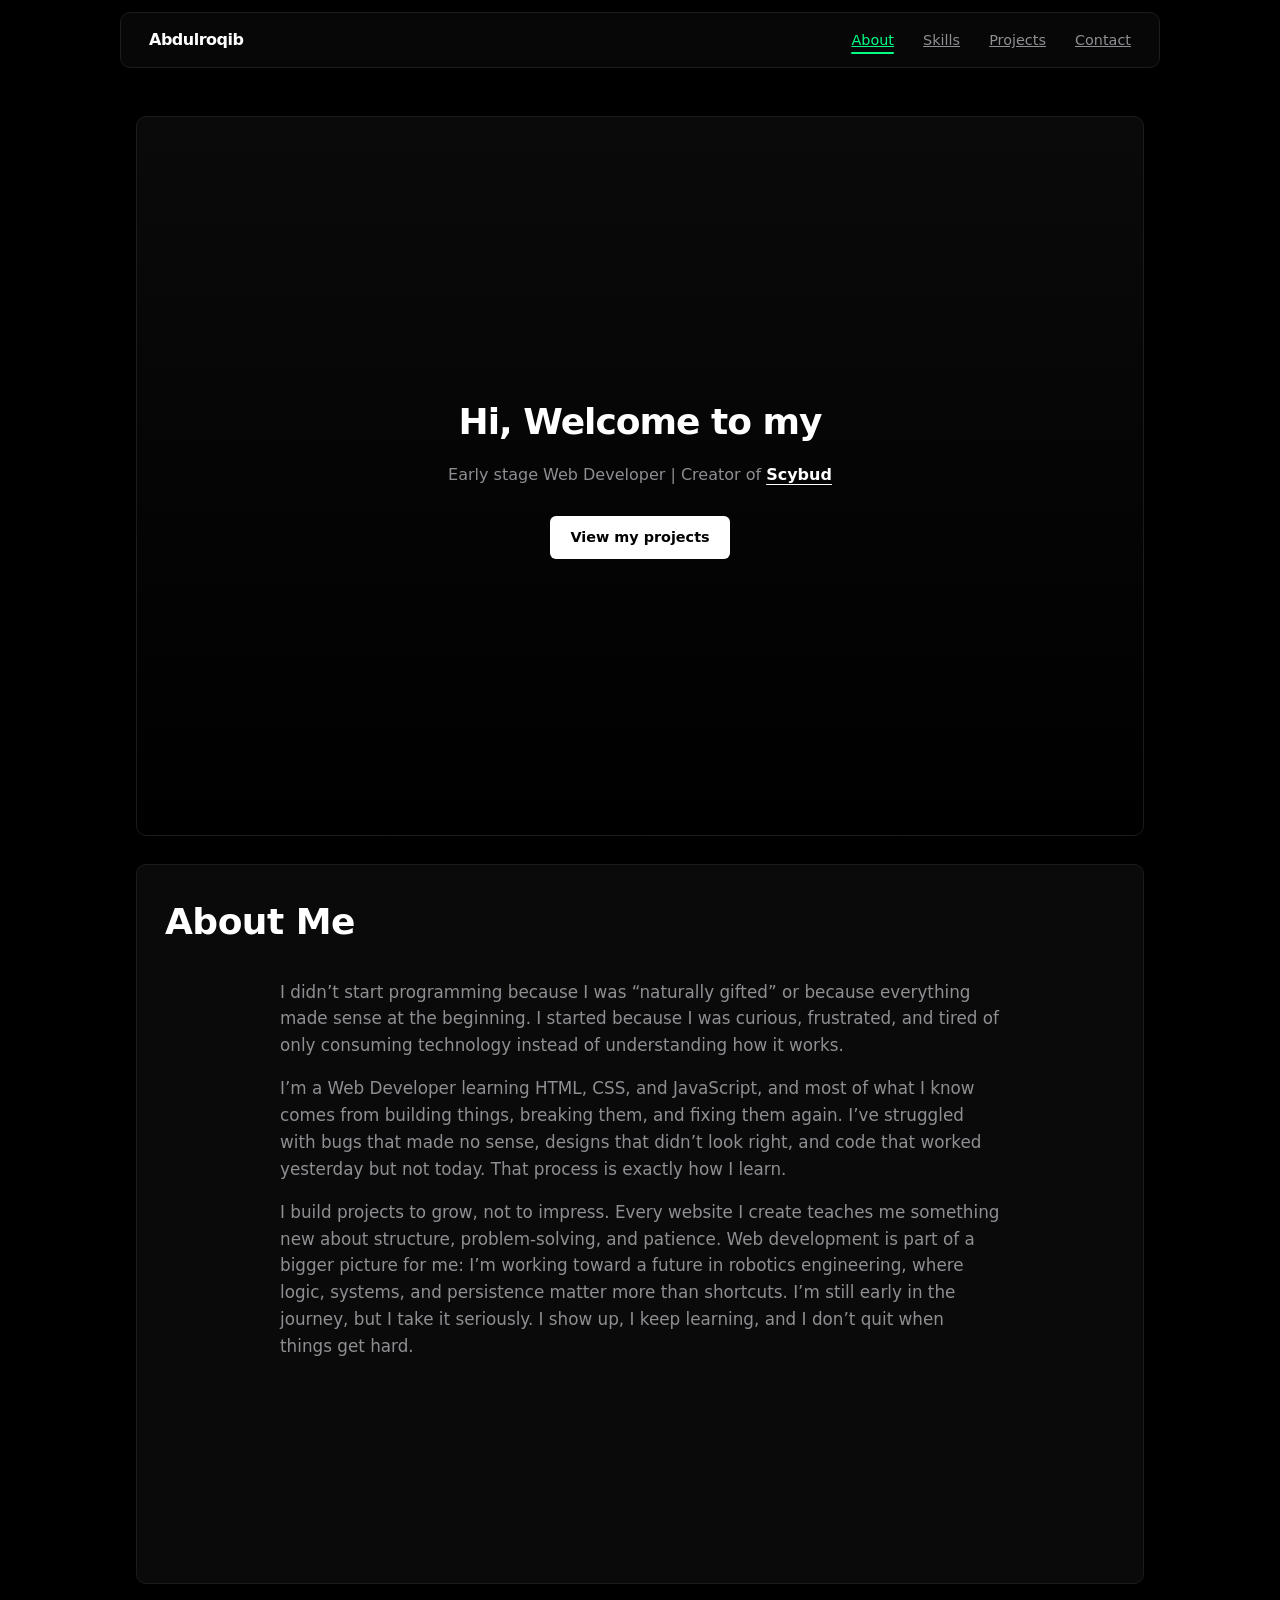
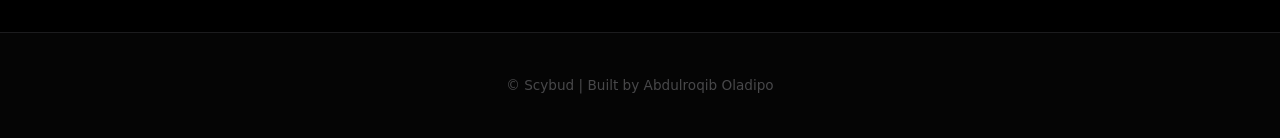
==== commit eb23f712: "Update css for page animation and skills page" ====
--- a/index.html
+++ b/index.html
@@ -33,8 +33,8 @@
       <section id="hero">
         <h2>Hi, Welcome to my <span></span></h2>
         <p>
-          Beginner Front-End Developer | Creator of
-          <a href="https://scyflix.github.io/Scybud-Labs/">Scybud</a>
+          Early stage Web Developer | Creator of
+          <a target="_blank" href="https://abdulroqib123.github.io/Scybud-Labs/">Scybud</a>
         </p>
         <a class="btn" href="projects.html">View my projects</a>
       </section>
@@ -48,7 +48,7 @@
           understanding how it works.
         </p>
         <p> 
-          I’m a beginner Front-End Developer learning HTML, CSS, and JavaScript, 
+          I’m a Web Developer learning HTML, CSS, and JavaScript, 
           and most of what I know comes from building things, breaking them, and 
           fixing them again. I’ve struggled with bugs that made no sense, designs 
           that didn’t look right, and code that worked yesterday but not today. 
--- a/style.css
+++ b/style.css
@@ -54,6 +54,36 @@
 
 *, *::before, *::after {
   box-sizing: inherit;
+}
+
+/*TRANSITION BETWEEN PAGES*/
+@view-transition {
+    navigation: auto;
+}
+::view-transition-group(page-content) {
+animation-duration: 1s;
+animation-timing-function: ease;
+}
+::view-transition-old(page-content) {
+    animation-name: slide-out;
+}
+::view-transition-new(page-content) {
+    animation-name: slide-in;
+}
+main {
+    view-transition-name: page-content;
+}
+
+@keyframes slide-out {
+    to{
+        opacity: 0;
+    }
+}
+@keyframes slide-in {
+    from{
+        translate: 100vw;
+        opacity: 1;
+    }
 }
 
 body {
